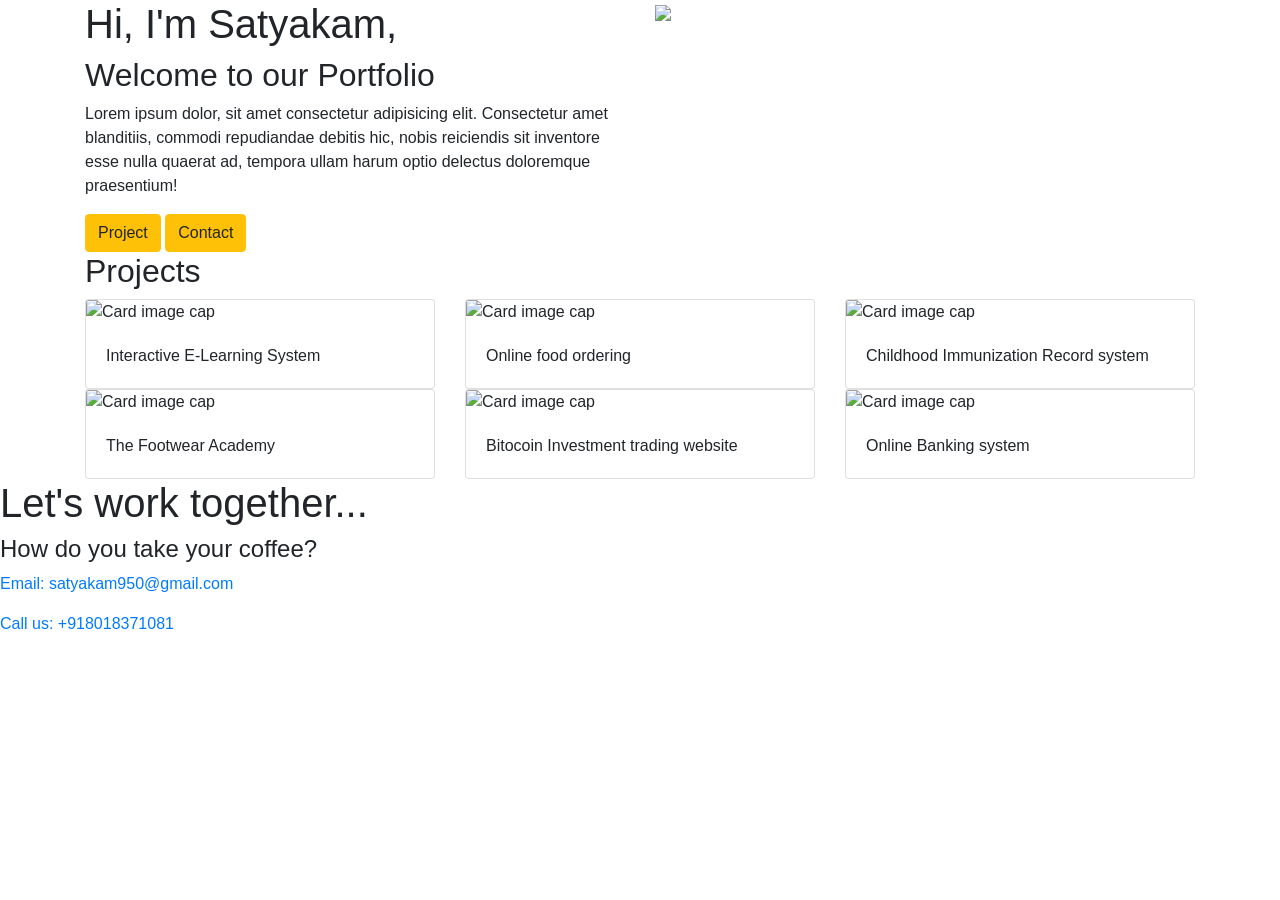
==== index.html @ 27ed3f48 "Add files via upload" ====
<!DOCTYPE html>
<html lang="en">
<head>
    <meta charset="UTF-8">
    <meta http-equiv="X-UA-Compatible" content="IE=edge">
    <meta name="viewport" content="width=device-width, initial-scale=1.0">
    <title>Microverse - Portfolio</title>
    <link rel="stylesheet" href="https://cdn.jsdelivr.net/npm/bootstrap@4.0.0/dist/css/bootstrap.min.css">
    <link rel="stylesheet" href="css/style.css">
</head>
<body>

    <section id="welcome">
        <div class="container">
            <div class="row">
                <div class="col-md-6">
                    <h1>Hi, <span>I'm Satyakam,</span></h1>
                    <h2>Welcome to our Portfolio</h2>
                    <p>Lorem ipsum dolor, sit amet consectetur adipisicing elit. Consectetur amet blanditiis, commodi repudiandae debitis hic, nobis reiciendis sit inventore esse nulla quaerat ad, tempora ullam harum optio delectus doloremque praesentium!</p>
                    <button class="btn btn-warning">Project</button>
                    <button class="btn btn-warning">Contact</button>
                </div>
                <div class="col-md-6">
                    <img src="img/bg.png">
                </div>
            </div>
        </div>
    </section>

    <section id="project">
        <div class="container">
            <h2>Projects</h2>
            <div class="row">
                <div class="col-md-4">
                    <div class="card shadow-lg ">
                        <img class="card-img-top" src="img/1.png" alt="Card image cap">
                        <div class="card-body">
                          <p class="card-text">Interactive E-Learning System</p>
                        </div>
                    </div>
                </div>
                <div class="col-md-4">
                    <div class="card ">
                        <img class="card-img-top" src="img/2.png" alt="Card image cap">
                        <div class="card-body">
                          <p class="card-text">Online food ordering</p>
                        </div>
                    </div>
                </div>
                <div class="col-md-4">
                    <div class="card ">
                        <img class="card-img-top" src="img/3.png" alt="Card image cap">
                        <div class="card-body">
                          <p class="card-text">Childhood Immunization Record system</p>
                        </div>
                    </div>
                </div>
                <div class="col-md-4">
                    <div class="card ">
                        <img class="card-img-top" src="img/4.png" alt="Card image cap">
                        <div class="card-body">
                          <p class="card-text">The Footwear Academy</p>
                        </div>
                    </div>
                </div>
                <div class="col-md-4">
                    <div class="card ">
                        <img class="card-img-top" src="img/5.png" alt="Card image cap">
                        <div class="card-body">
                          <p class="card-text">Bitocoin Investment trading website</p>
                        </div>
                    </div>
                </div>
                <div class="col-md-4">
                    <div class="card">
                        <img class="card-img-top" src="img/6.png" alt="Card image cap">
                        <div class="card-body">
                          <p class="card-text">Online Banking system</p>
                        </div>
                    </div>
                </div>
            </div>
        </div>
    </section>
    <section id="contact">
        <h1>Let's work together...</h1>
        <h4>How do you take your coffee?</h4>
        <p><a href="">Email: satyakam950@gmail.com</a></p>
        <p><a href="">Call us: +918018371081</a></p>
    </section>

    
    <script src="https://code.jquery.com/jquery-3.2.1.slim.min.js"></script>
    <script src="https://cdn.jsdelivr.net/npm/popper.js@1.12.9/dist/umd/popper.min.js"></script>
    <script src="https://cdn.jsdelivr.net/npm/bootstrap@4.0.0/dist/js/bootstrap.min.js"></script>
</body>
</html>
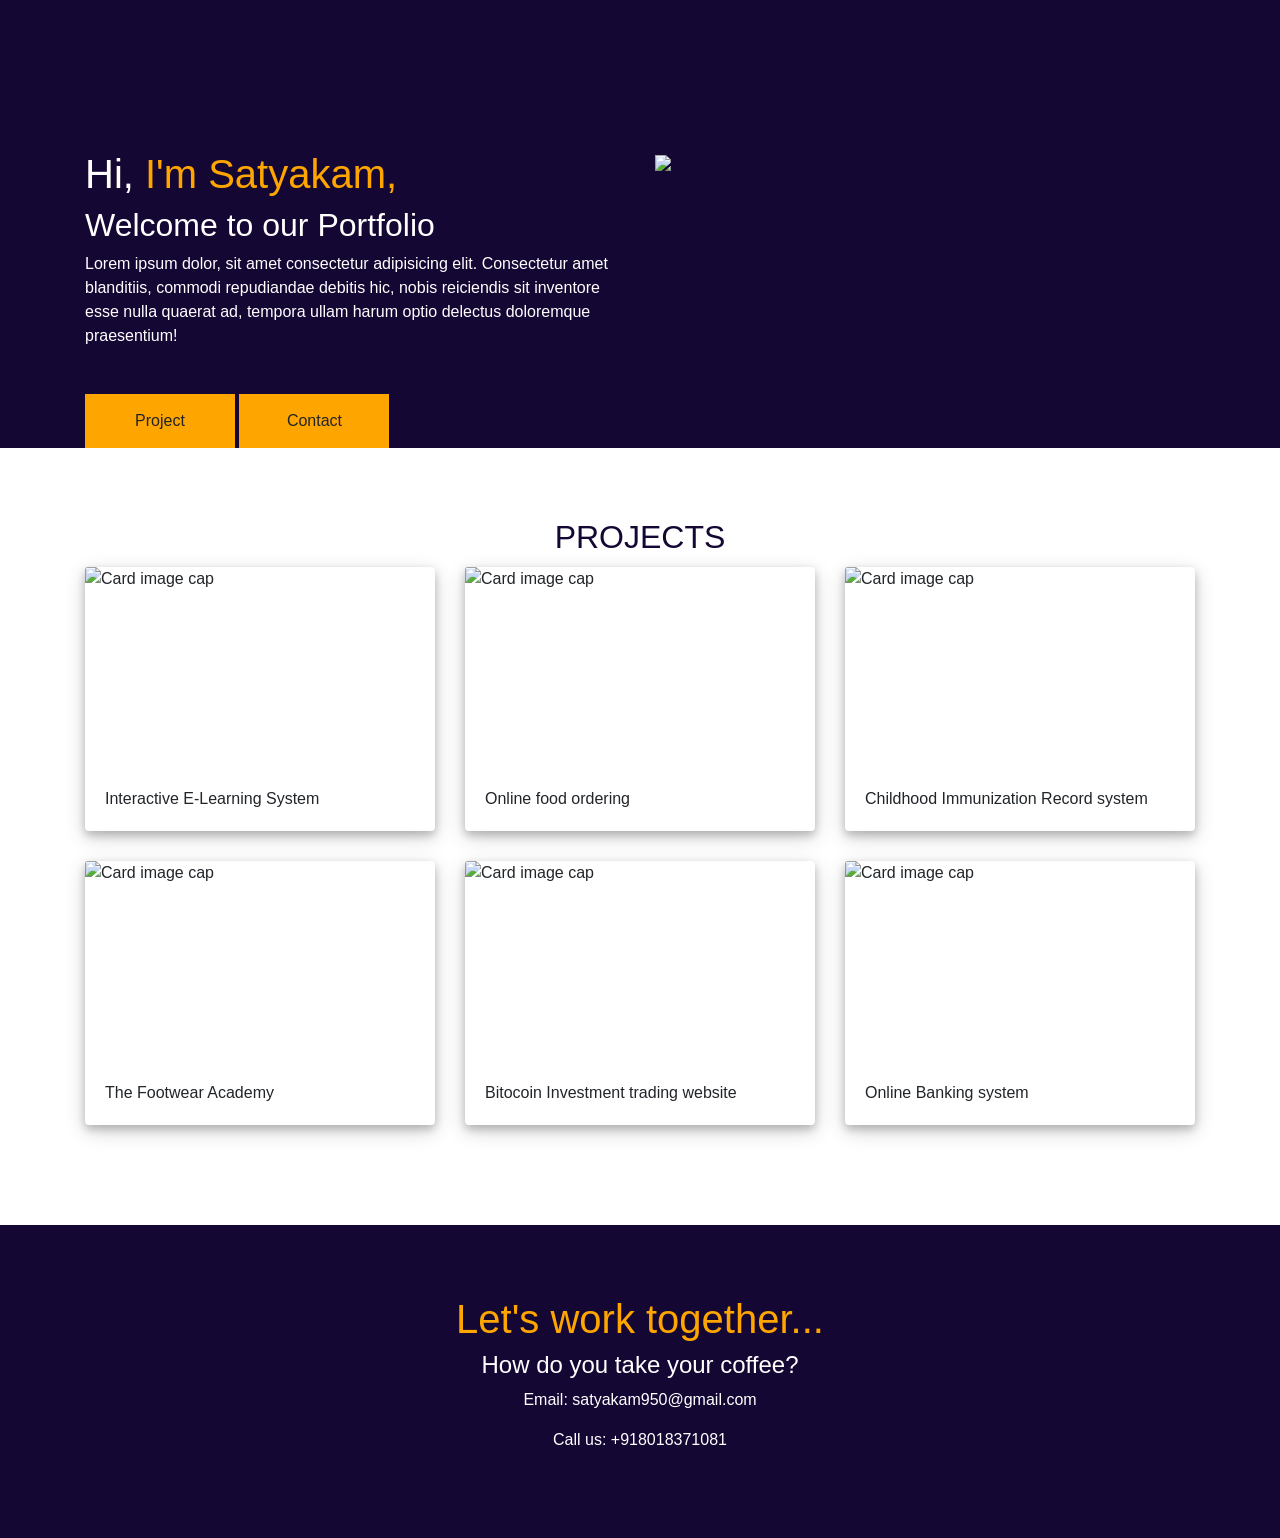
==== commit 68c37b29: "index.html" ====
--- a/index.html
+++ b/index.html
@@ -6,7 +6,7 @@
     <meta name="viewport" content="width=device-width, initial-scale=1.0">
     <title>Microverse - Portfolio</title>
     <link rel="stylesheet" href="https://cdn.jsdelivr.net/npm/bootstrap@4.0.0/dist/css/bootstrap.min.css">
-    <link rel="stylesheet" href="css/style.css">
+    <link rel="stylesheet" href="Portfolio/style.css">
 </head>
 <body>
 
@@ -94,4 +94,4 @@
     <script src="https://cdn.jsdelivr.net/npm/popper.js@1.12.9/dist/umd/popper.min.js"></script>
     <script src="https://cdn.jsdelivr.net/npm/bootstrap@4.0.0/dist/js/bootstrap.min.js"></script>
 </body>
-</html>+</html>
--- a/Portfolio/style.css
+++ b/Portfolio/style.css
@@ -0,0 +1,71 @@
+@import url('https://fonts.cdnfonts.com/css/google-sans');
+*{
+    margin: 0;
+    padding: 0;
+    font-family: 'Product Sans', sans-serif;
+}
+#welcome{
+    background-color: #150734;
+    padding-top: 150px;
+}
+#welcome h1{
+    color: #fff;
+}
+#welcome span{
+    color: orange;
+}
+#welcome h2{
+    color: #fff;
+}
+#welcome p{
+    color: #fff;
+}
+#welcome button{
+    padding: 15px;
+    width: 150px;
+    margin-top: 30px;
+    background-color: orange;
+    border: none;
+    border-radius: 0px;
+}
+#welcome img{
+    width: 100%;
+}
+#project{
+    padding-top: 70px;
+    padding-bottom: 70px;
+}
+#project h2{
+    text-align: center;
+    color: #150734;
+    text-transform: uppercase;
+    margin-bottom: 10px;
+}
+#project .card{
+    border: none;
+    box-shadow: 0 4px 8px 0 rgba(0, 0, 0, 0.2), 0 6px 20px 0 rgba(0, 0, 0, 0.19);
+}
+#project .col-md-4{
+    margin-bottom: 30px;
+}
+#project .card-img-top {
+    width: 100%;
+    height: 200px;
+    object-fit: cover;
+}
+#contact{
+    padding-top: 70px;
+    padding-bottom: 70px;
+    background-color: #150734;
+    text-align: center;
+}
+#contact h1{
+    color: orange;
+}
+#contact h4{
+    color: #fff;
+}
+#contact a{
+    color: #fff;
+    text-decoration: none;
+}
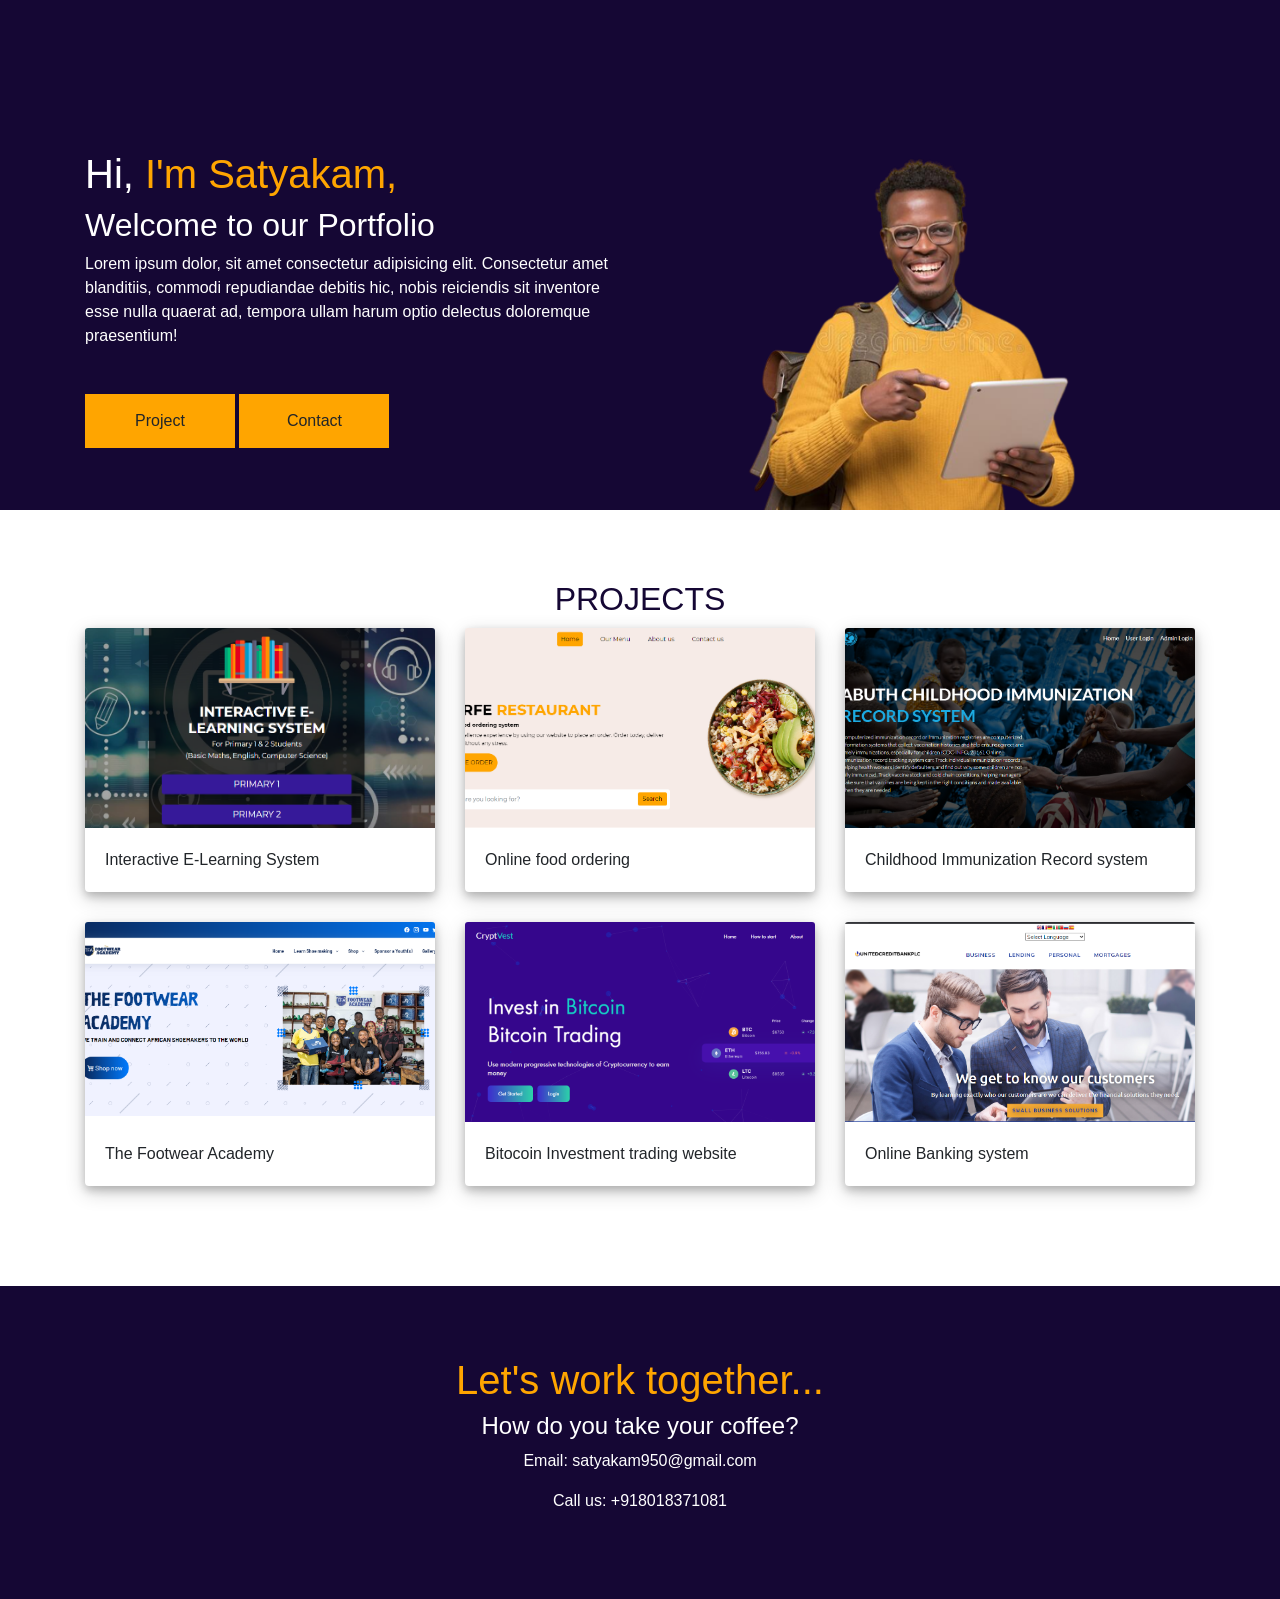
==== commit 2ead8725: "index.html" ====
--- a/index.html
+++ b/index.html
@@ -21,7 +21,7 @@
                     <button class="btn btn-warning">Contact</button>
                 </div>
                 <div class="col-md-6">
-                    <img src="img/bg.png">
+                    <img src="Portfolio/img/bg.png">
                 </div>
             </div>
         </div>
@@ -33,7 +33,7 @@
             <div class="row">
                 <div class="col-md-4">
                     <div class="card shadow-lg ">
-                        <img class="card-img-top" src="img/1.png" alt="Card image cap">
+                        <img class="card-img-top" src="Portfolio/img/1.png" alt="Card image cap">
                         <div class="card-body">
                           <p class="card-text">Interactive E-Learning System</p>
                         </div>
@@ -41,7 +41,7 @@
                 </div>
                 <div class="col-md-4">
                     <div class="card ">
-                        <img class="card-img-top" src="img/2.png" alt="Card image cap">
+                        <img class="card-img-top" src="Portfolio/img/2.png" alt="Card image cap">
                         <div class="card-body">
                           <p class="card-text">Online food ordering</p>
                         </div>
@@ -49,7 +49,7 @@
                 </div>
                 <div class="col-md-4">
                     <div class="card ">
-                        <img class="card-img-top" src="img/3.png" alt="Card image cap">
+                        <img class="card-img-top" src="Portfolio/img/3.png" alt="Card image cap">
                         <div class="card-body">
                           <p class="card-text">Childhood Immunization Record system</p>
                         </div>
@@ -57,7 +57,7 @@
                 </div>
                 <div class="col-md-4">
                     <div class="card ">
-                        <img class="card-img-top" src="img/4.png" alt="Card image cap">
+                        <img class="card-img-top" src="Portfolio/img/4.png" alt="Card image cap">
                         <div class="card-body">
                           <p class="card-text">The Footwear Academy</p>
                         </div>
@@ -65,7 +65,7 @@
                 </div>
                 <div class="col-md-4">
                     <div class="card ">
-                        <img class="card-img-top" src="img/5.png" alt="Card image cap">
+                        <img class="card-img-top" src="Portfolio/img/5.png" alt="Card image cap">
                         <div class="card-body">
                           <p class="card-text">Bitocoin Investment trading website</p>
                         </div>
@@ -73,7 +73,7 @@
                 </div>
                 <div class="col-md-4">
                     <div class="card">
-                        <img class="card-img-top" src="img/6.png" alt="Card image cap">
+                        <img class="card-img-top" src="Portfolio/img/6.png" alt="Card image cap">
                         <div class="card-body">
                           <p class="card-text">Online Banking system</p>
                         </div>
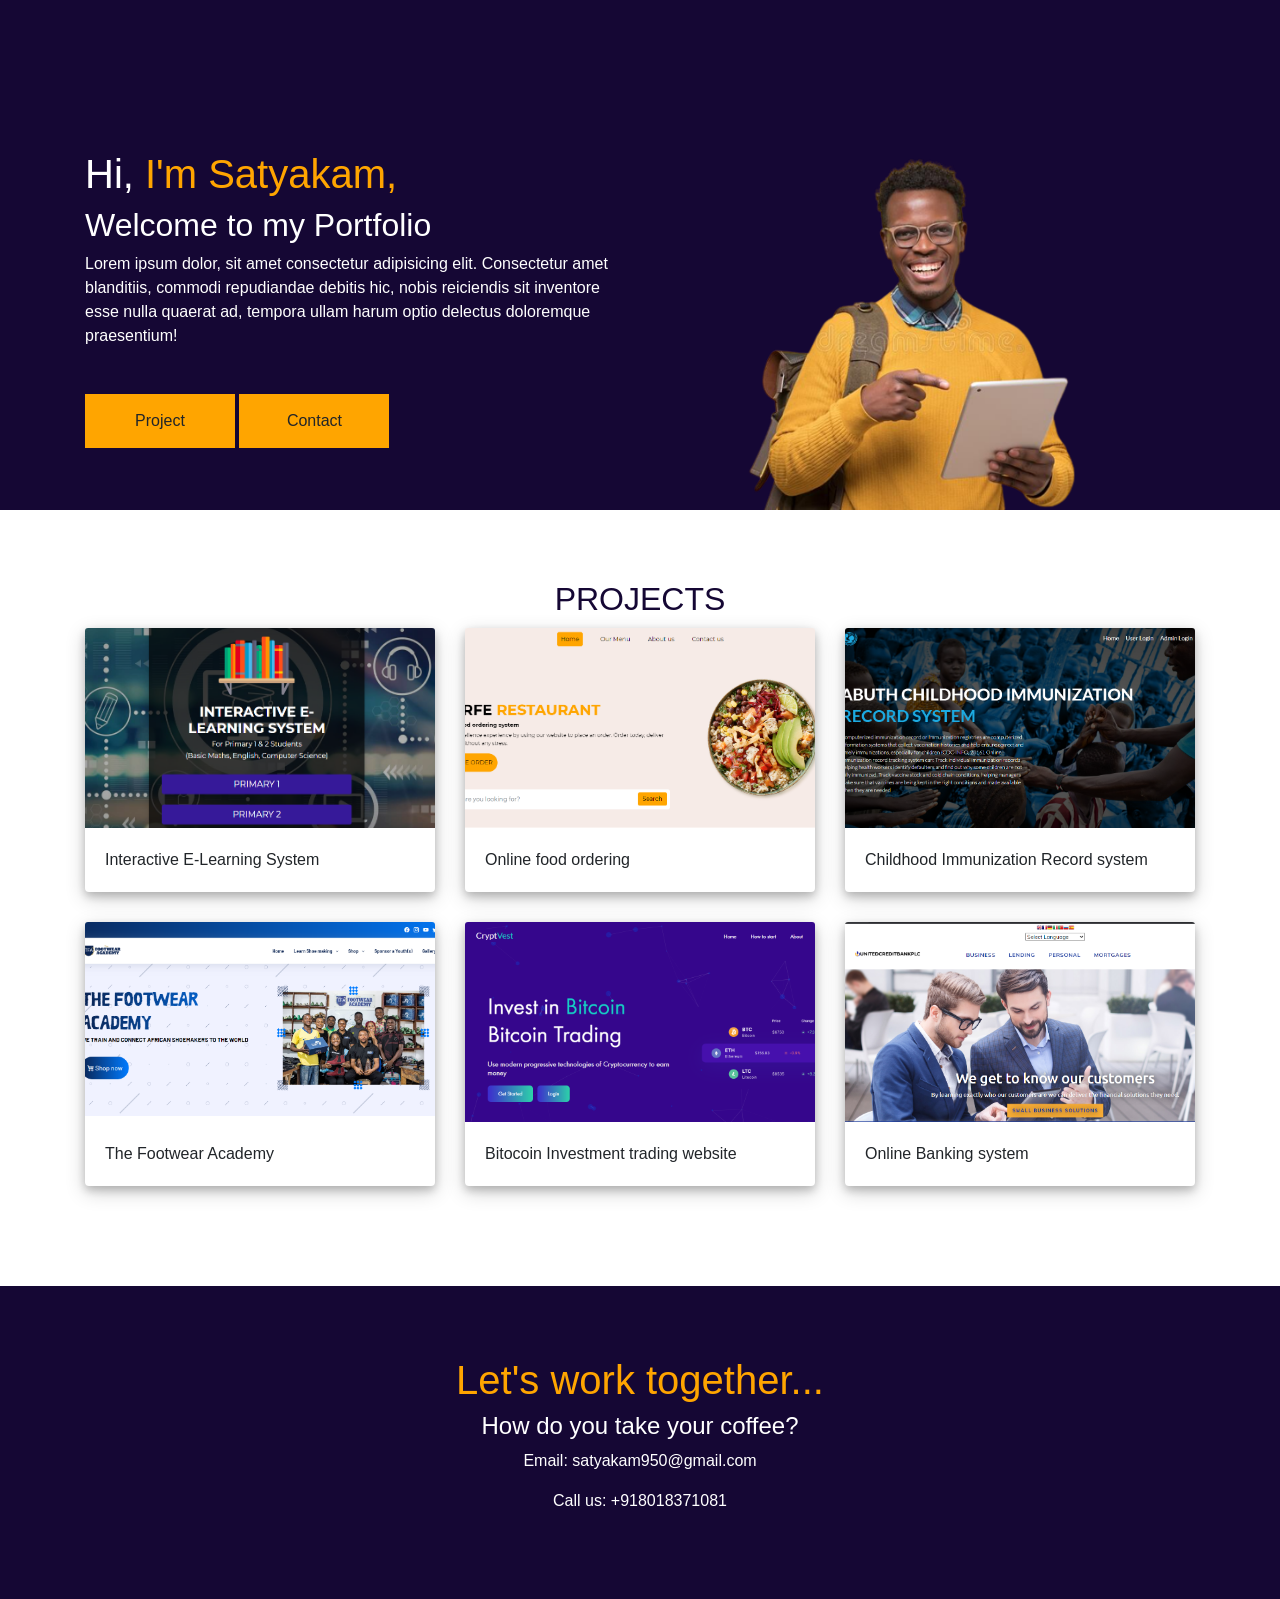
==== commit 9f14050d: "Update index.html" ====
--- a/index.html
+++ b/index.html
@@ -15,7 +15,7 @@
             <div class="row">
                 <div class="col-md-6">
                     <h1>Hi, <span>I'm Satyakam,</span></h1>
-                    <h2>Welcome to our Portfolio</h2>
+                    <h2>Welcome to my Portfolio</h2>
                     <p>Lorem ipsum dolor, sit amet consectetur adipisicing elit. Consectetur amet blanditiis, commodi repudiandae debitis hic, nobis reiciendis sit inventore esse nulla quaerat ad, tempora ullam harum optio delectus doloremque praesentium!</p>
                     <button class="btn btn-warning">Project</button>
                     <button class="btn btn-warning">Contact</button>
